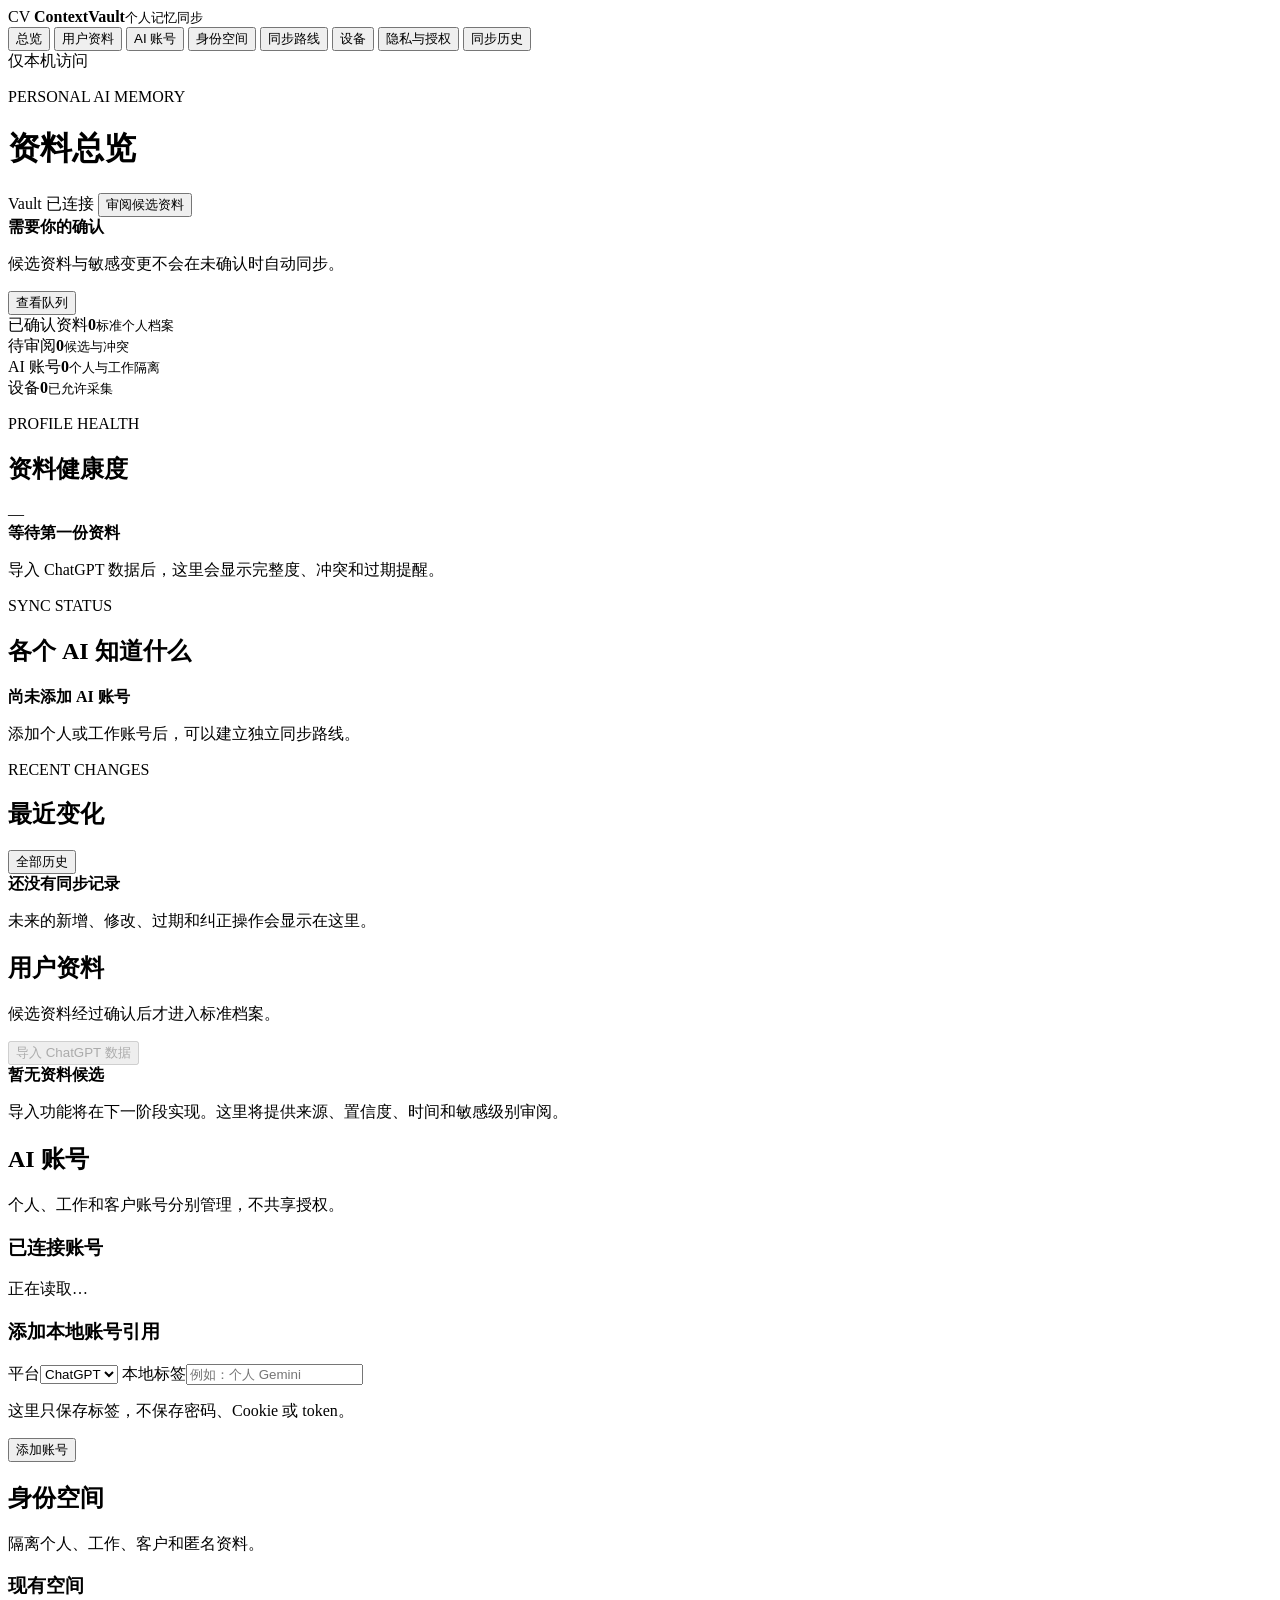
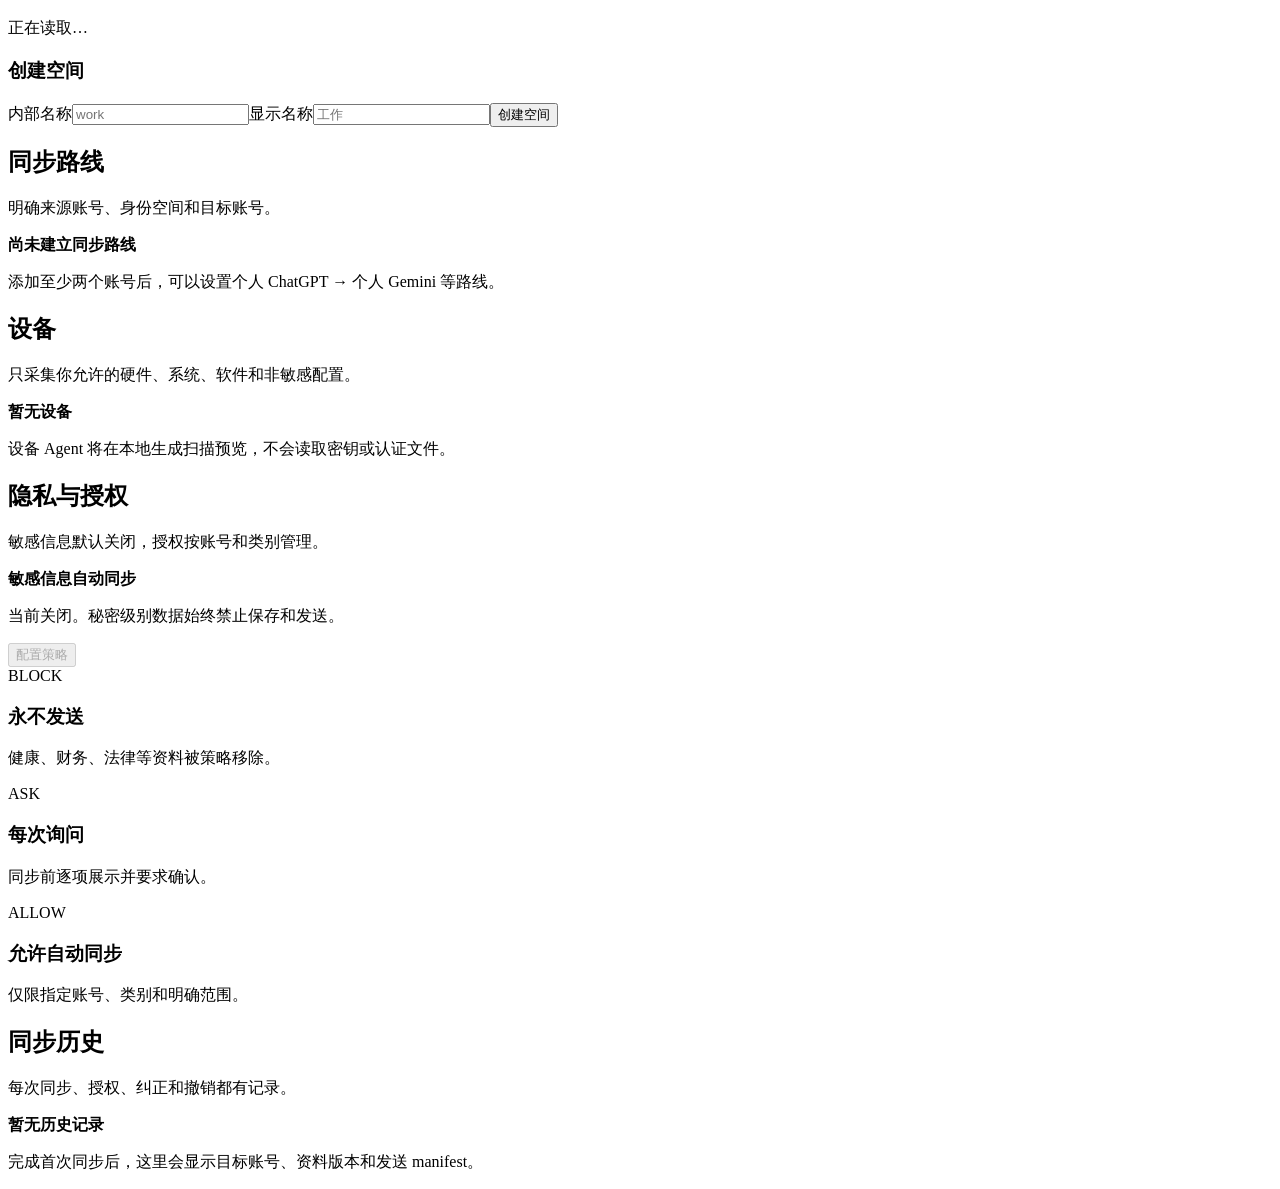
==== src/contextvault/web/index.html @ 3524611a "add local user management dashboard" ====
<!doctype html>
<html lang="zh-CN">
  <head>
    <meta charset="utf-8">
    <meta name="viewport" content="width=device-width, initial-scale=1">
    <meta name="color-scheme" content="light">
    <title>ContextVault 管理后台</title>
    <link rel="stylesheet" href="/styles.css">
  </head>
  <body>
    <div class="app-shell">
      <aside class="sidebar">
        <div class="brand">
          <span class="brand-mark">CV</span>
          <span><strong>ContextVault</strong><small>个人记忆同步</small></span>
        </div>
        <nav aria-label="主导航">
          <button class="nav-item active" data-view="overview">总览</button>
          <button class="nav-item" data-view="profile">用户资料</button>
          <button class="nav-item" data-view="accounts">AI 账号</button>
          <button class="nav-item" data-view="spaces">身份空间</button>
          <button class="nav-item" data-view="routes">同步路线</button>
          <button class="nav-item" data-view="devices">设备</button>
          <button class="nav-item" data-view="privacy">隐私与授权</button>
          <button class="nav-item" data-view="history">同步历史</button>
        </nav>
        <div class="local-badge"><span></span>仅本机访问</div>
      </aside>

      <main>
        <header class="topbar">
          <div>
            <p class="eyebrow">PERSONAL AI MEMORY</p>
            <h1 id="page-title">资料总览</h1>
          </div>
          <div class="top-actions">
            <span class="vault-state">Vault 已连接</span>
            <button class="primary" data-view-target="profile">审阅候选资料</button>
          </div>
        </header>

        <section class="view active" id="overview-view">
          <div class="notice warning" id="review-notice">
            <div><strong>需要你的确认</strong><p>候选资料与敏感变更不会在未确认时自动同步。</p></div>
            <button class="text-button" data-view-target="profile">查看队列</button>
          </div>
          <div class="metrics">
            <article><span>已确认资料</span><strong id="metric-claims">0</strong><small>标准个人档案</small></article>
            <article><span>待审阅</span><strong id="metric-candidates">0</strong><small>候选与冲突</small></article>
            <article><span>AI 账号</span><strong id="metric-accounts">0</strong><small>个人与工作隔离</small></article>
            <article><span>设备</span><strong id="metric-devices">0</strong><small>已允许采集</small></article>
          </div>
          <div class="grid two-columns">
            <article class="panel">
              <div class="panel-heading"><div><p class="eyebrow">PROFILE HEALTH</p><h2>资料健康度</h2></div><span class="score">—</span></div>
              <div class="empty-state"><strong>等待第一份资料</strong><p>导入 ChatGPT 数据后，这里会显示完整度、冲突和过期提醒。</p></div>
            </article>
            <article class="panel">
              <div class="panel-heading"><div><p class="eyebrow">SYNC STATUS</p><h2>各个 AI 知道什么</h2></div></div>
              <div id="account-summary" class="empty-state"><strong>尚未添加 AI 账号</strong><p>添加个人或工作账号后，可以建立独立同步路线。</p></div>
            </article>
          </div>
          <article class="panel timeline-panel">
            <div class="panel-heading"><div><p class="eyebrow">RECENT CHANGES</p><h2>最近变化</h2></div><button class="text-button" data-view-target="history">全部历史</button></div>
            <div class="empty-state compact"><strong>还没有同步记录</strong><p>未来的新增、修改、过期和纠正操作会显示在这里。</p></div>
          </article>
        </section>

        <section class="view" id="profile-view">
          <div class="section-intro"><div><h2>用户资料</h2><p>候选资料经过确认后才进入标准档案。</p></div><button class="primary" disabled>导入 ChatGPT 数据</button></div>
          <article class="panel"><div class="empty-state tall"><strong>暂无资料候选</strong><p>导入功能将在下一阶段实现。这里将提供来源、置信度、时间和敏感级别审阅。</p></div></article>
        </section>

        <section class="view" id="accounts-view">
          <div class="section-intro"><div><h2>AI 账号</h2><p>个人、工作和客户账号分别管理，不共享授权。</p></div></div>
          <div class="grid form-layout">
            <article class="panel">
              <h3>已连接账号</h3>
              <div id="accounts-list" class="list"><p class="muted">正在读取…</p></div>
            </article>
            <article class="panel">
              <h3>添加本地账号引用</h3>
              <form id="account-form">
                <label>平台<select name="platform"><option value="chatgpt">ChatGPT</option><option value="gemini">Gemini</option><option value="claude">Claude</option><option value="other">其他</option></select></label>
                <label>本地标签<input name="label" maxlength="80" placeholder="例如：个人 Gemini" required></label>
                <p class="form-hint">这里只保存标签，不保存密码、Cookie 或 token。</p>
                <button class="primary" type="submit">添加账号</button>
                <p class="form-message" id="account-message" role="status"></p>
              </form>
            </article>
          </div>
        </section>

        <section class="view" id="spaces-view">
          <div class="section-intro"><div><h2>身份空间</h2><p>隔离个人、工作、客户和匿名资料。</p></div></div>
          <div class="grid form-layout">
            <article class="panel"><h3>现有空间</h3><div id="spaces-list" class="list"><p class="muted">正在读取…</p></div></article>
            <article class="panel"><h3>创建空间</h3><form id="space-form"><label>内部名称<input name="name" placeholder="work" required></label><label>显示名称<input name="display_name" placeholder="工作" required></label><button class="primary" type="submit">创建空间</button><p class="form-message" id="space-message" role="status"></p></form></article>
          </div>
        </section>

        <section class="view" id="routes-view"><div class="section-intro"><div><h2>同步路线</h2><p>明确来源账号、身份空间和目标账号。</p></div></div><article class="panel"><div class="empty-state tall"><strong>尚未建立同步路线</strong><p>添加至少两个账号后，可以设置个人 ChatGPT → 个人 Gemini 等路线。</p></div></article></section>
        <section class="view" id="devices-view"><div class="section-intro"><div><h2>设备</h2><p>只采集你允许的硬件、系统、软件和非敏感配置。</p></div></div><article class="panel"><div class="empty-state tall"><strong>暂无设备</strong><p>设备 Agent 将在本地生成扫描预览，不会读取密钥或认证文件。</p></div></article></section>

        <section class="view" id="privacy-view">
          <div class="section-intro"><div><h2>隐私与授权</h2><p>敏感信息默认关闭，授权按账号和类别管理。</p></div></div>
          <article class="panel privacy-card"><div><span class="status-dot safe"></span><strong>敏感信息自动同步</strong><p>当前关闭。秘密级别数据始终禁止保存和发送。</p></div><button class="secondary" disabled>配置策略</button></article>
          <div class="grid three-columns">
            <article class="policy block"><span>BLOCK</span><h3>永不发送</h3><p>健康、财务、法律等资料被策略移除。</p></article>
            <article class="policy ask"><span>ASK</span><h3>每次询问</h3><p>同步前逐项展示并要求确认。</p></article>
            <article class="policy allow"><span>ALLOW</span><h3>允许自动同步</h3><p>仅限指定账号、类别和明确范围。</p></article>
          </div>
        </section>

        <section class="view" id="history-view"><div class="section-intro"><div><h2>同步历史</h2><p>每次同步、授权、纠正和撤销都有记录。</p></div></div><article class="panel"><div class="empty-state tall"><strong>暂无历史记录</strong><p>完成首次同步后，这里会显示目标账号、资料版本和发送 manifest。</p></div></article></section>
      </main>
    </div>
    <script src="/app.js"></script>
  </body>
</html>
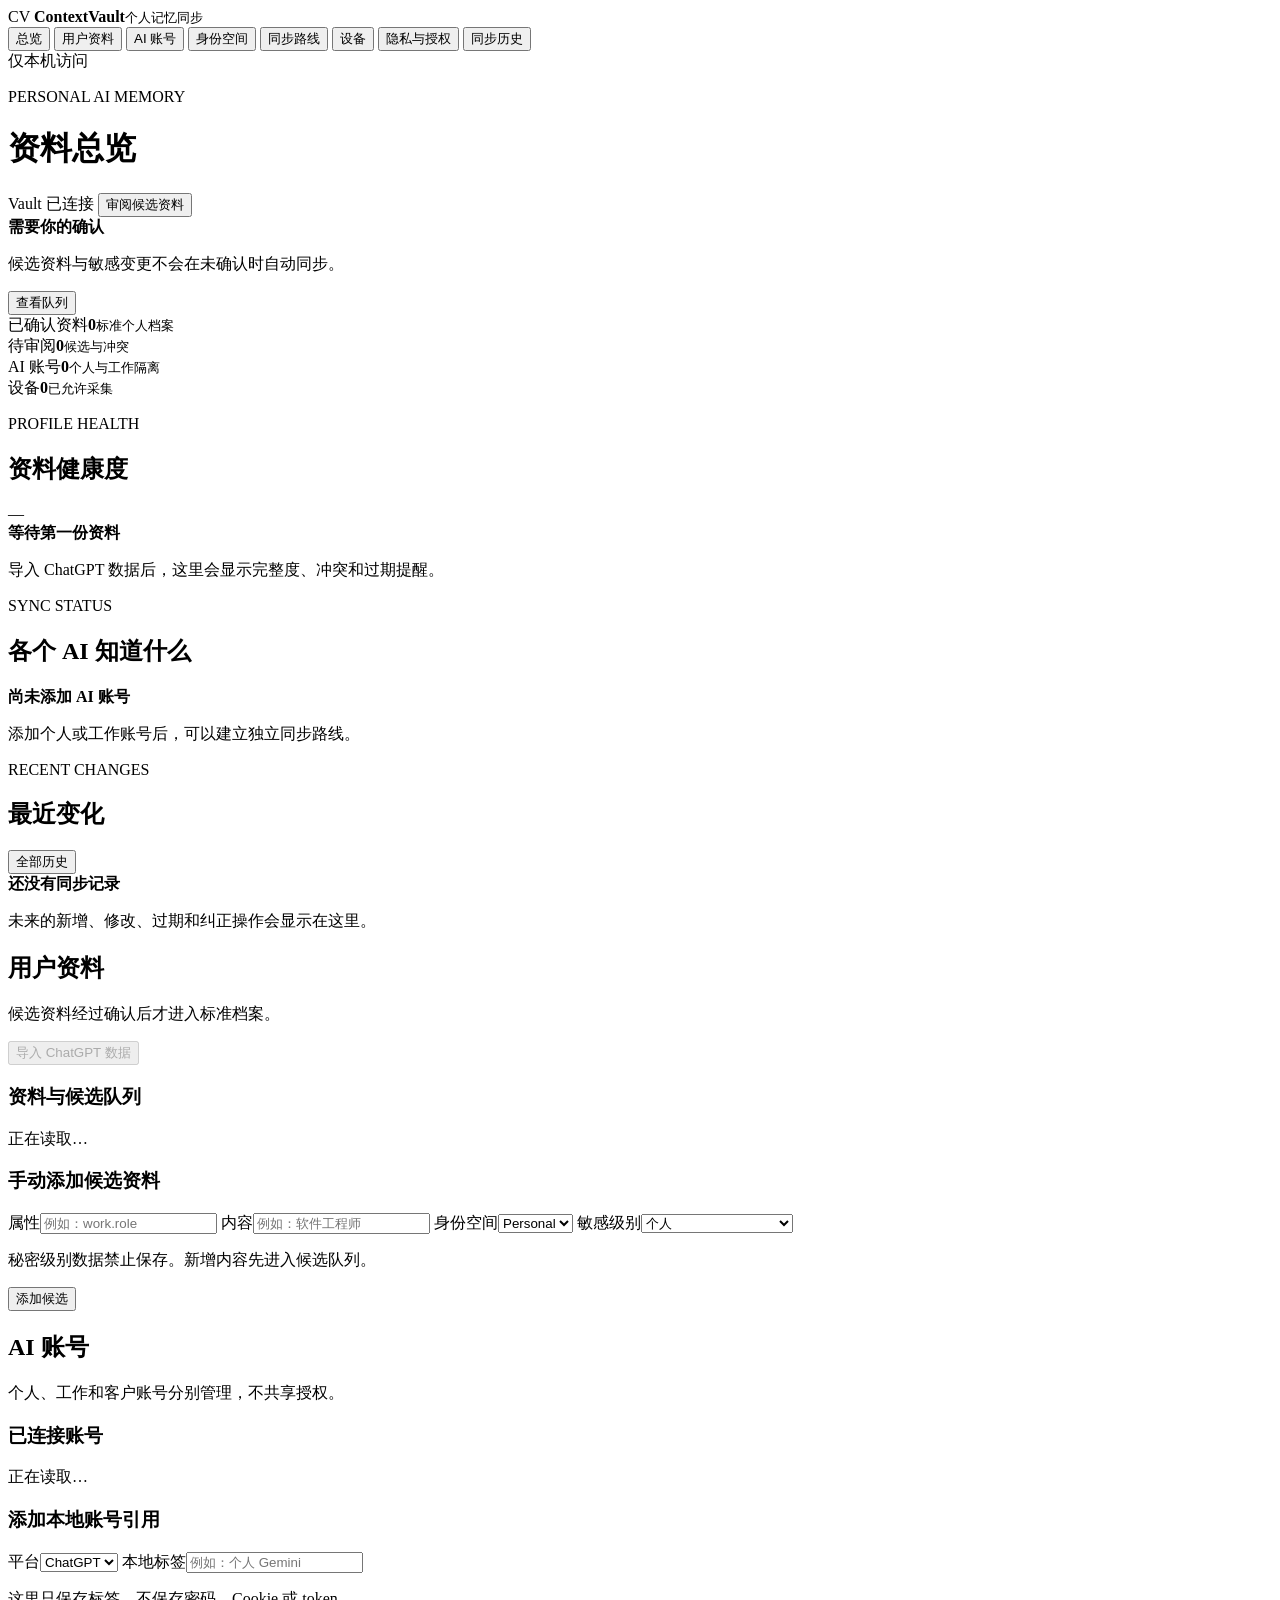
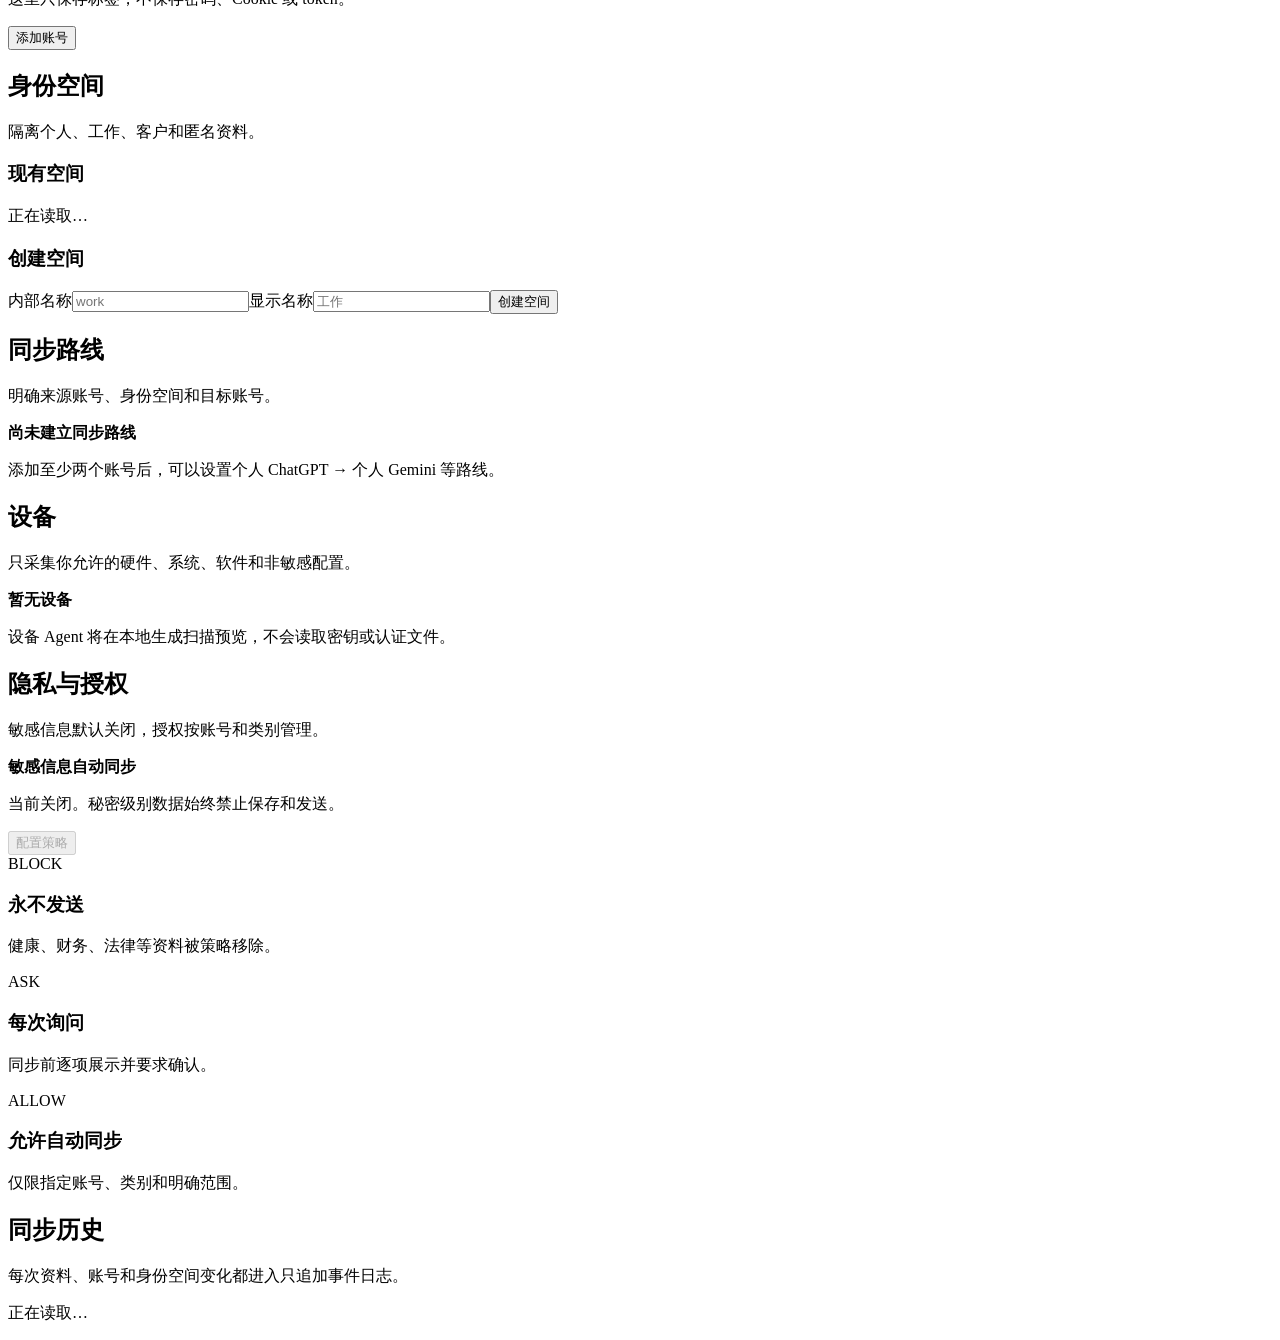
==== commit 9ae0b6a5: "build personal memory sync backbone" ====
--- a/src/contextvault/web/index.html
+++ b/src/contextvault/web/index.html
@@ -68,7 +68,21 @@
 
         <section class="view" id="profile-view">
           <div class="section-intro"><div><h2>用户资料</h2><p>候选资料经过确认后才进入标准档案。</p></div><button class="primary" disabled>导入 ChatGPT 数据</button></div>
-          <article class="panel"><div class="empty-state tall"><strong>暂无资料候选</strong><p>导入功能将在下一阶段实现。这里将提供来源、置信度、时间和敏感级别审阅。</p></div></article>
+          <div class="grid form-layout">
+            <article class="panel"><h3>资料与候选队列</h3><div id="claims-list" class="list"><p class="muted">正在读取…</p></div></article>
+            <article class="panel">
+              <h3>手动添加候选资料</h3>
+              <form id="claim-form">
+                <label>属性<input name="attribute" maxlength="160" placeholder="例如：work.role" required></label>
+                <label>内容<input name="value" placeholder="例如：软件工程师" required></label>
+                <label>身份空间<select name="space" id="claim-space"><option value="personal">Personal</option></select></label>
+                <label>敏感级别<select name="sensitivity"><option value="personal">个人</option><option value="private">私密</option><option value="sensitive">敏感（同步时需授权）</option><option value="public">公开</option></select></label>
+                <p class="form-hint">秘密级别数据禁止保存。新增内容先进入候选队列。</p>
+                <button class="primary" type="submit">添加候选</button>
+                <p class="form-message" id="claim-message" role="status"></p>
+              </form>
+            </article>
+          </div>
         </section>
 
         <section class="view" id="accounts-view">
@@ -112,10 +126,9 @@
           </div>
         </section>
 
-        <section class="view" id="history-view"><div class="section-intro"><div><h2>同步历史</h2><p>每次同步、授权、纠正和撤销都有记录。</p></div></div><article class="panel"><div class="empty-state tall"><strong>暂无历史记录</strong><p>完成首次同步后，这里会显示目标账号、资料版本和发送 manifest。</p></div></article></section>
+        <section class="view" id="history-view"><div class="section-intro"><div><h2>同步历史</h2><p>每次资料、账号和身份空间变化都进入只追加事件日志。</p></div></div><article class="panel"><div id="events-list" class="list"><p class="muted">正在读取…</p></div></article></section>
       </main>
     </div>
     <script src="/app.js"></script>
   </body>
 </html>
-
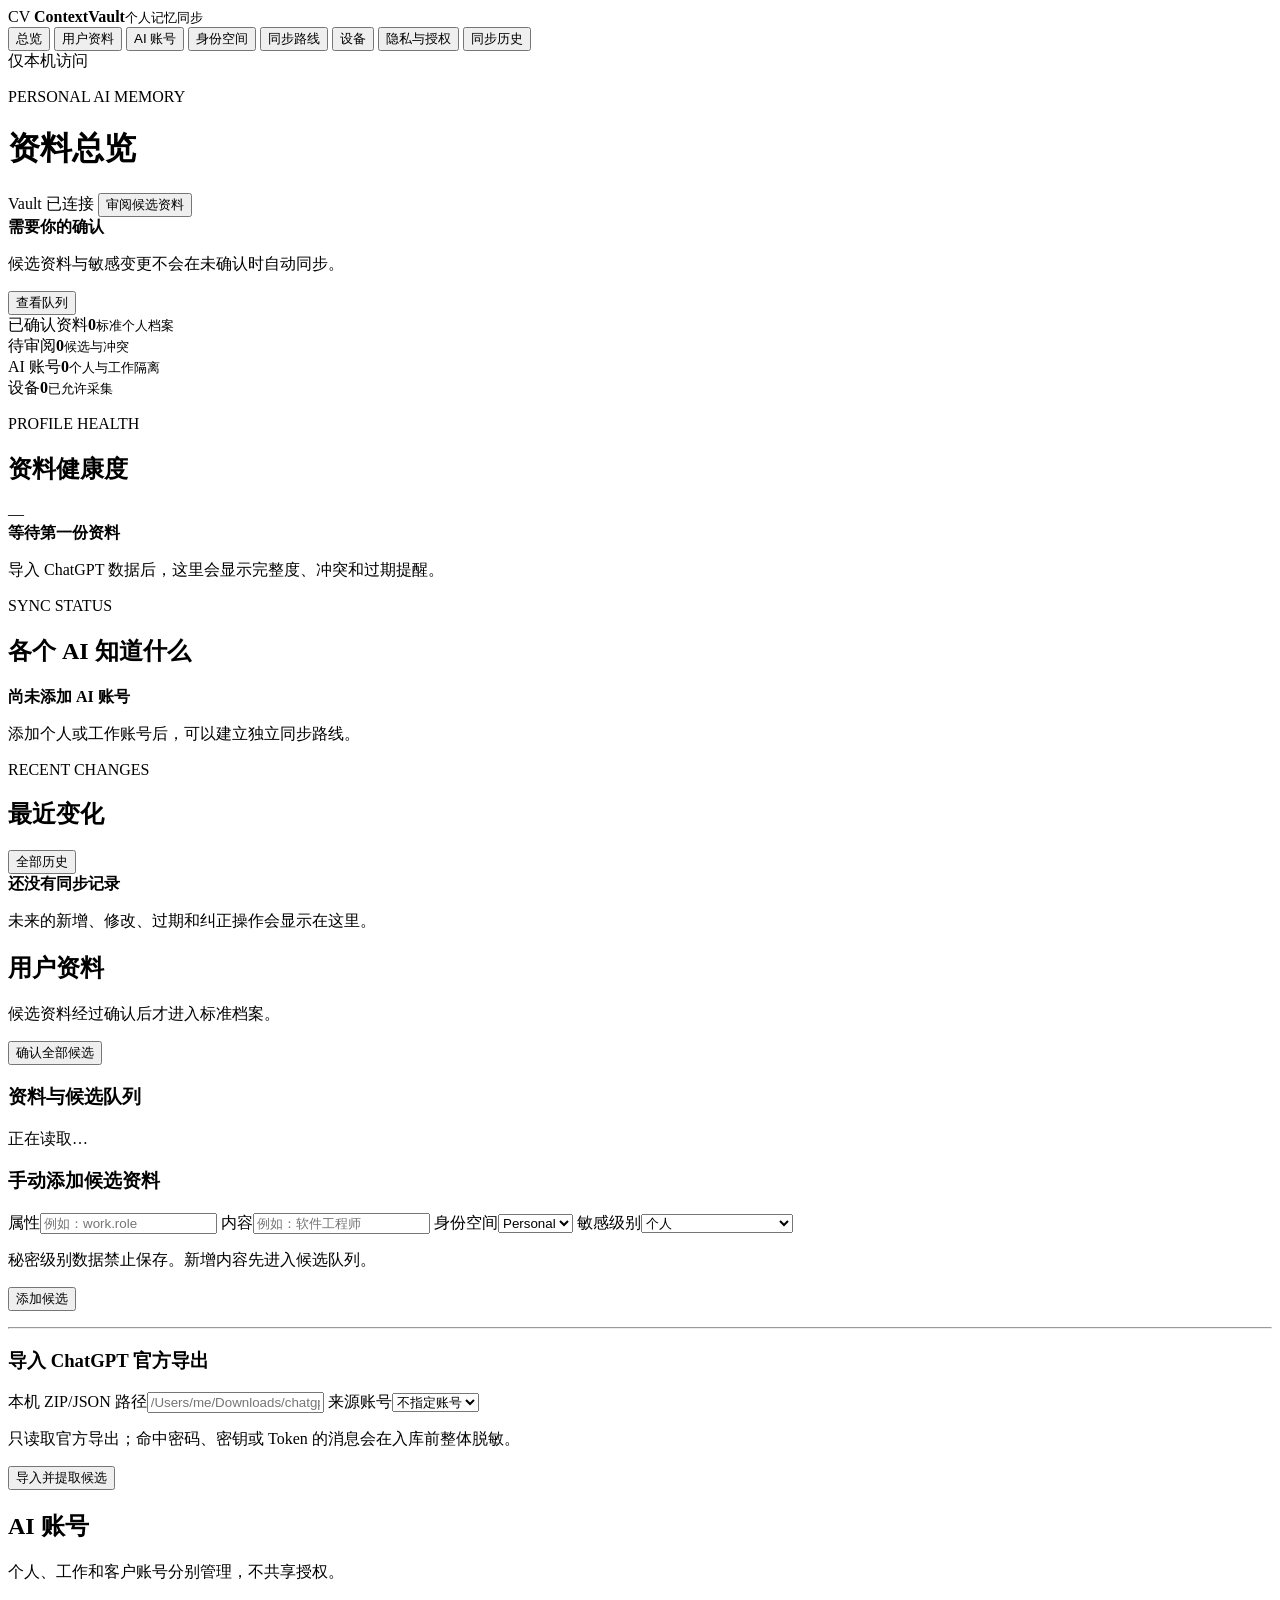
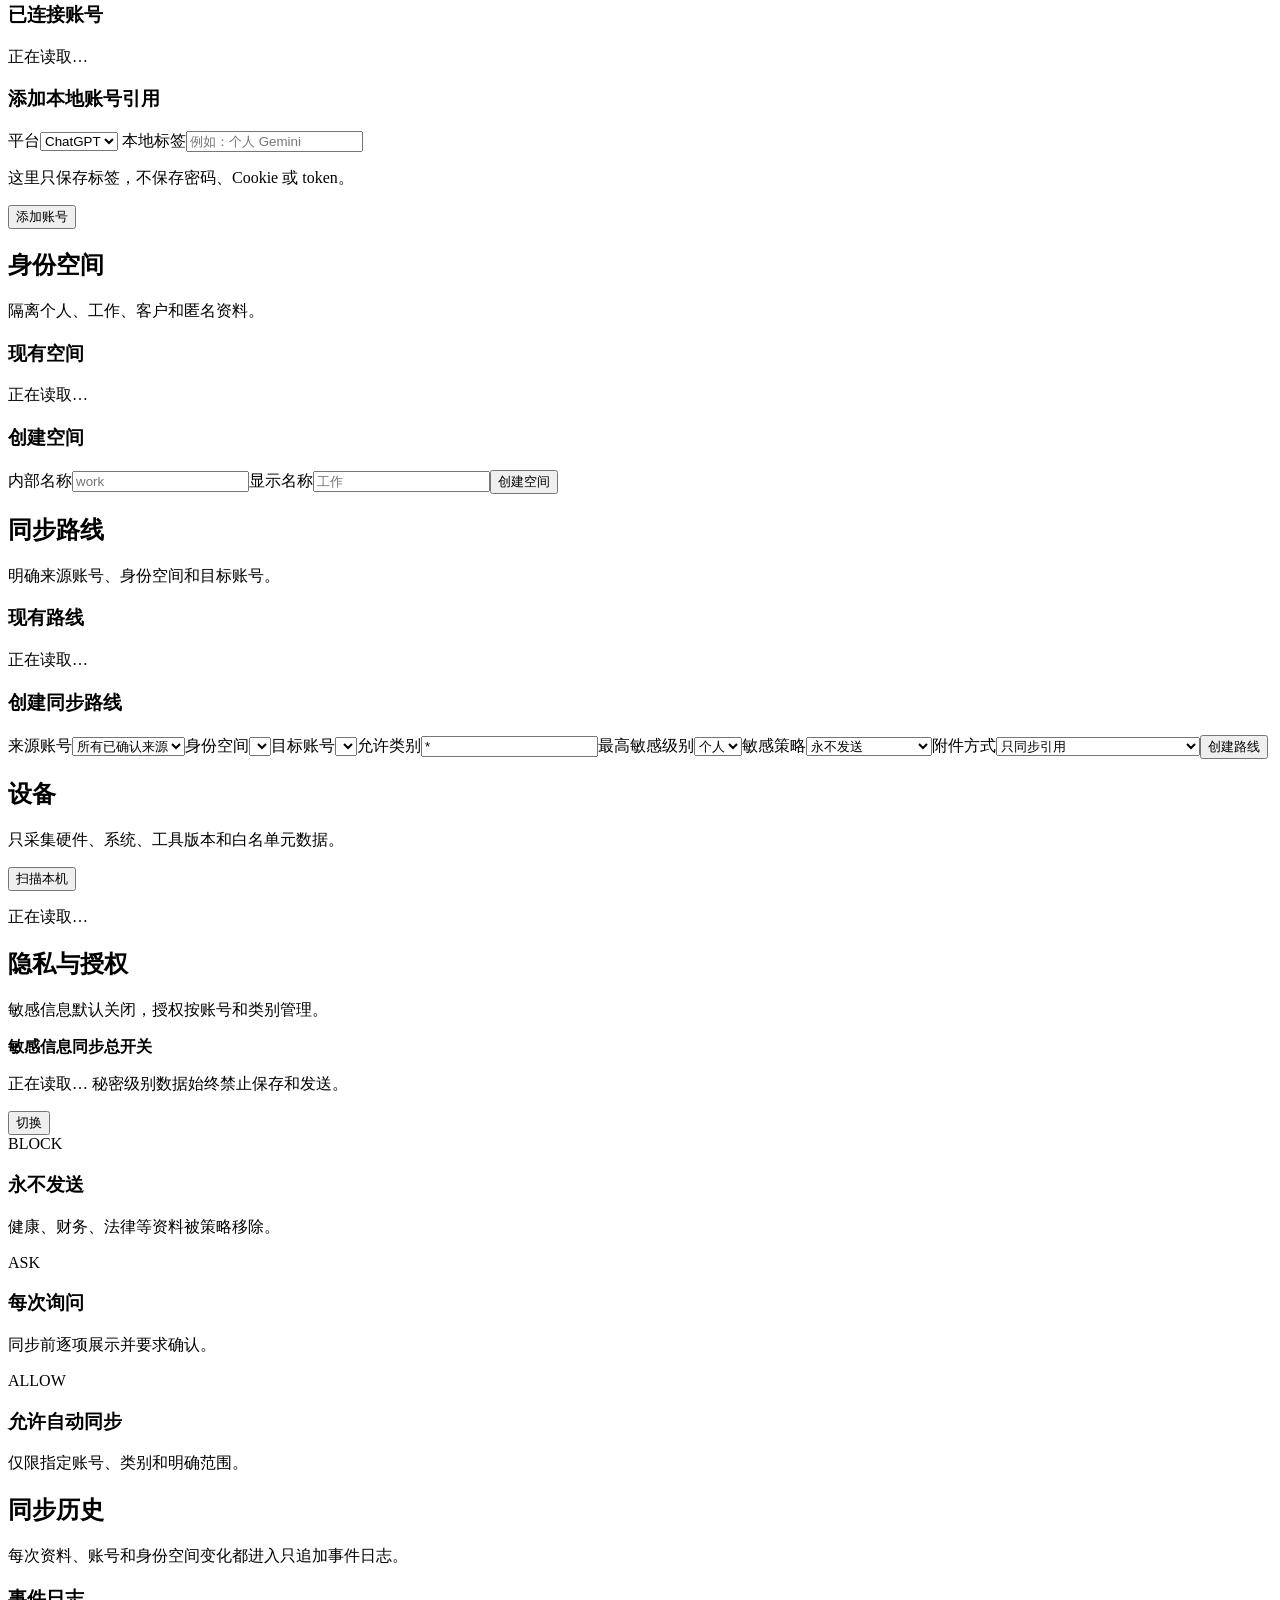
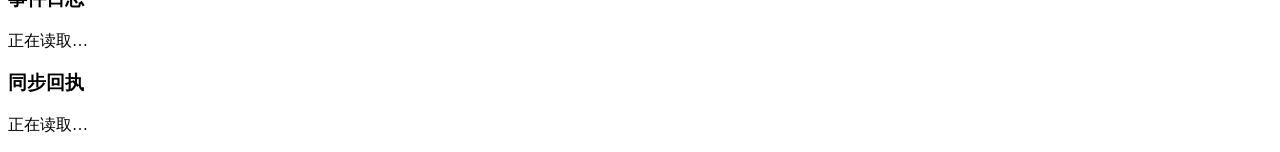
==== commit 9daff4c3: "complete local profile sync workflow" ====
--- a/src/contextvault/web/index.html
+++ b/src/contextvault/web/index.html
@@ -67,7 +67,7 @@
         </section>
 
         <section class="view" id="profile-view">
-          <div class="section-intro"><div><h2>用户资料</h2><p>候选资料经过确认后才进入标准档案。</p></div><button class="primary" disabled>导入 ChatGPT 数据</button></div>
+          <div class="section-intro"><div><h2>用户资料</h2><p>候选资料经过确认后才进入标准档案。</p></div><button class="secondary" id="confirm-all">确认全部候选</button></div>
           <div class="grid form-layout">
             <article class="panel"><h3>资料与候选队列</h3><div id="claims-list" class="list"><p class="muted">正在读取…</p></div></article>
             <article class="panel">
@@ -80,6 +80,15 @@
                 <p class="form-hint">秘密级别数据禁止保存。新增内容先进入候选队列。</p>
                 <button class="primary" type="submit">添加候选</button>
                 <p class="form-message" id="claim-message" role="status"></p>
+              </form>
+              <hr>
+              <h3>导入 ChatGPT 官方导出</h3>
+              <form id="import-form">
+                <label>本机 ZIP/JSON 路径<input name="path" placeholder="/Users/me/Downloads/chatgpt-export.zip" required></label>
+                <label>来源账号<select name="account_id" id="import-account"><option value="">不指定账号</option></select></label>
+                <p class="form-hint">只读取官方导出；命中密码、密钥或 Token 的消息会在入库前整体脱敏。</p>
+                <button class="secondary" type="submit">导入并提取候选</button>
+                <p class="form-message" id="import-message" role="status"></p>
               </form>
             </article>
           </div>
@@ -113,12 +122,15 @@
           </div>
         </section>
 
-        <section class="view" id="routes-view"><div class="section-intro"><div><h2>同步路线</h2><p>明确来源账号、身份空间和目标账号。</p></div></div><article class="panel"><div class="empty-state tall"><strong>尚未建立同步路线</strong><p>添加至少两个账号后，可以设置个人 ChatGPT → 个人 Gemini 等路线。</p></div></article></section>
-        <section class="view" id="devices-view"><div class="section-intro"><div><h2>设备</h2><p>只采集你允许的硬件、系统、软件和非敏感配置。</p></div></div><article class="panel"><div class="empty-state tall"><strong>暂无设备</strong><p>设备 Agent 将在本地生成扫描预览，不会读取密钥或认证文件。</p></div></article></section>
+        <section class="view" id="routes-view">
+          <div class="section-intro"><div><h2>同步路线</h2><p>明确来源账号、身份空间和目标账号。</p></div></div>
+          <div class="grid form-layout"><article class="panel"><h3>现有路线</h3><div id="routes-list" class="list"><p class="muted">正在读取…</p></div></article><article class="panel"><h3>创建同步路线</h3><form id="route-form"><label>来源账号<select name="source_account_id" id="route-source"><option value="">所有已确认来源</option></select></label><label>身份空间<select name="space" id="route-space"></select></label><label>目标账号<select name="target_account_id" id="route-target" required></select></label><label>允许类别<input name="categories" value="*" placeholder="identity,preference"></label><label>最高敏感级别<select name="max_sensitivity"><option value="personal">个人</option><option value="private">私密</option><option value="sensitive">敏感</option></select></label><label>敏感策略<select name="sensitive_mode"><option value="block">永不发送</option><option value="ask">每次询问</option><option value="allow">已授权时自动允许</option></select></label><label>附件方式<select name="attachment_mode"><option value="reference">只同步引用</option><option value="extracted_text">同步已批准提取文本</option><option value="exclude">不包含附件</option><option value="transfer">即时转传（需要提供商适配器）</option></select></label><button class="primary" type="submit">创建路线</button><p class="form-message" id="route-message" role="status"></p></form></article></div>
+        </section>
+        <section class="view" id="devices-view"><div class="section-intro"><div><h2>设备</h2><p>只采集硬件、系统、工具版本和白名单元数据。</p></div><button class="primary" id="scan-device">扫描本机</button></div><article class="panel"><div id="devices-list" class="list"><p class="muted">正在读取…</p></div></article></section>
 
         <section class="view" id="privacy-view">
           <div class="section-intro"><div><h2>隐私与授权</h2><p>敏感信息默认关闭，授权按账号和类别管理。</p></div></div>
-          <article class="panel privacy-card"><div><span class="status-dot safe"></span><strong>敏感信息自动同步</strong><p>当前关闭。秘密级别数据始终禁止保存和发送。</p></div><button class="secondary" disabled>配置策略</button></article>
+          <article class="panel privacy-card"><div><span class="status-dot safe"></span><strong>敏感信息同步总开关</strong><p id="privacy-status">正在读取… 秘密级别数据始终禁止保存和发送。</p></div><button class="secondary" id="privacy-toggle">切换</button></article>
           <div class="grid three-columns">
             <article class="policy block"><span>BLOCK</span><h3>永不发送</h3><p>健康、财务、法律等资料被策略移除。</p></article>
             <article class="policy ask"><span>ASK</span><h3>每次询问</h3><p>同步前逐项展示并要求确认。</p></article>
@@ -126,7 +138,7 @@
           </div>
         </section>
 
-        <section class="view" id="history-view"><div class="section-intro"><div><h2>同步历史</h2><p>每次资料、账号和身份空间变化都进入只追加事件日志。</p></div></div><article class="panel"><div id="events-list" class="list"><p class="muted">正在读取…</p></div></article></section>
+        <section class="view" id="history-view"><div class="section-intro"><div><h2>同步历史</h2><p>每次资料、账号和身份空间变化都进入只追加事件日志。</p></div></div><div class="grid two-columns"><article class="panel"><h3>事件日志</h3><div id="events-list" class="list"><p class="muted">正在读取…</p></div></article><article class="panel"><h3>同步回执</h3><div id="receipts-list" class="list"><p class="muted">正在读取…</p></div></article></div></section>
       </main>
     </div>
     <script src="/app.js"></script>
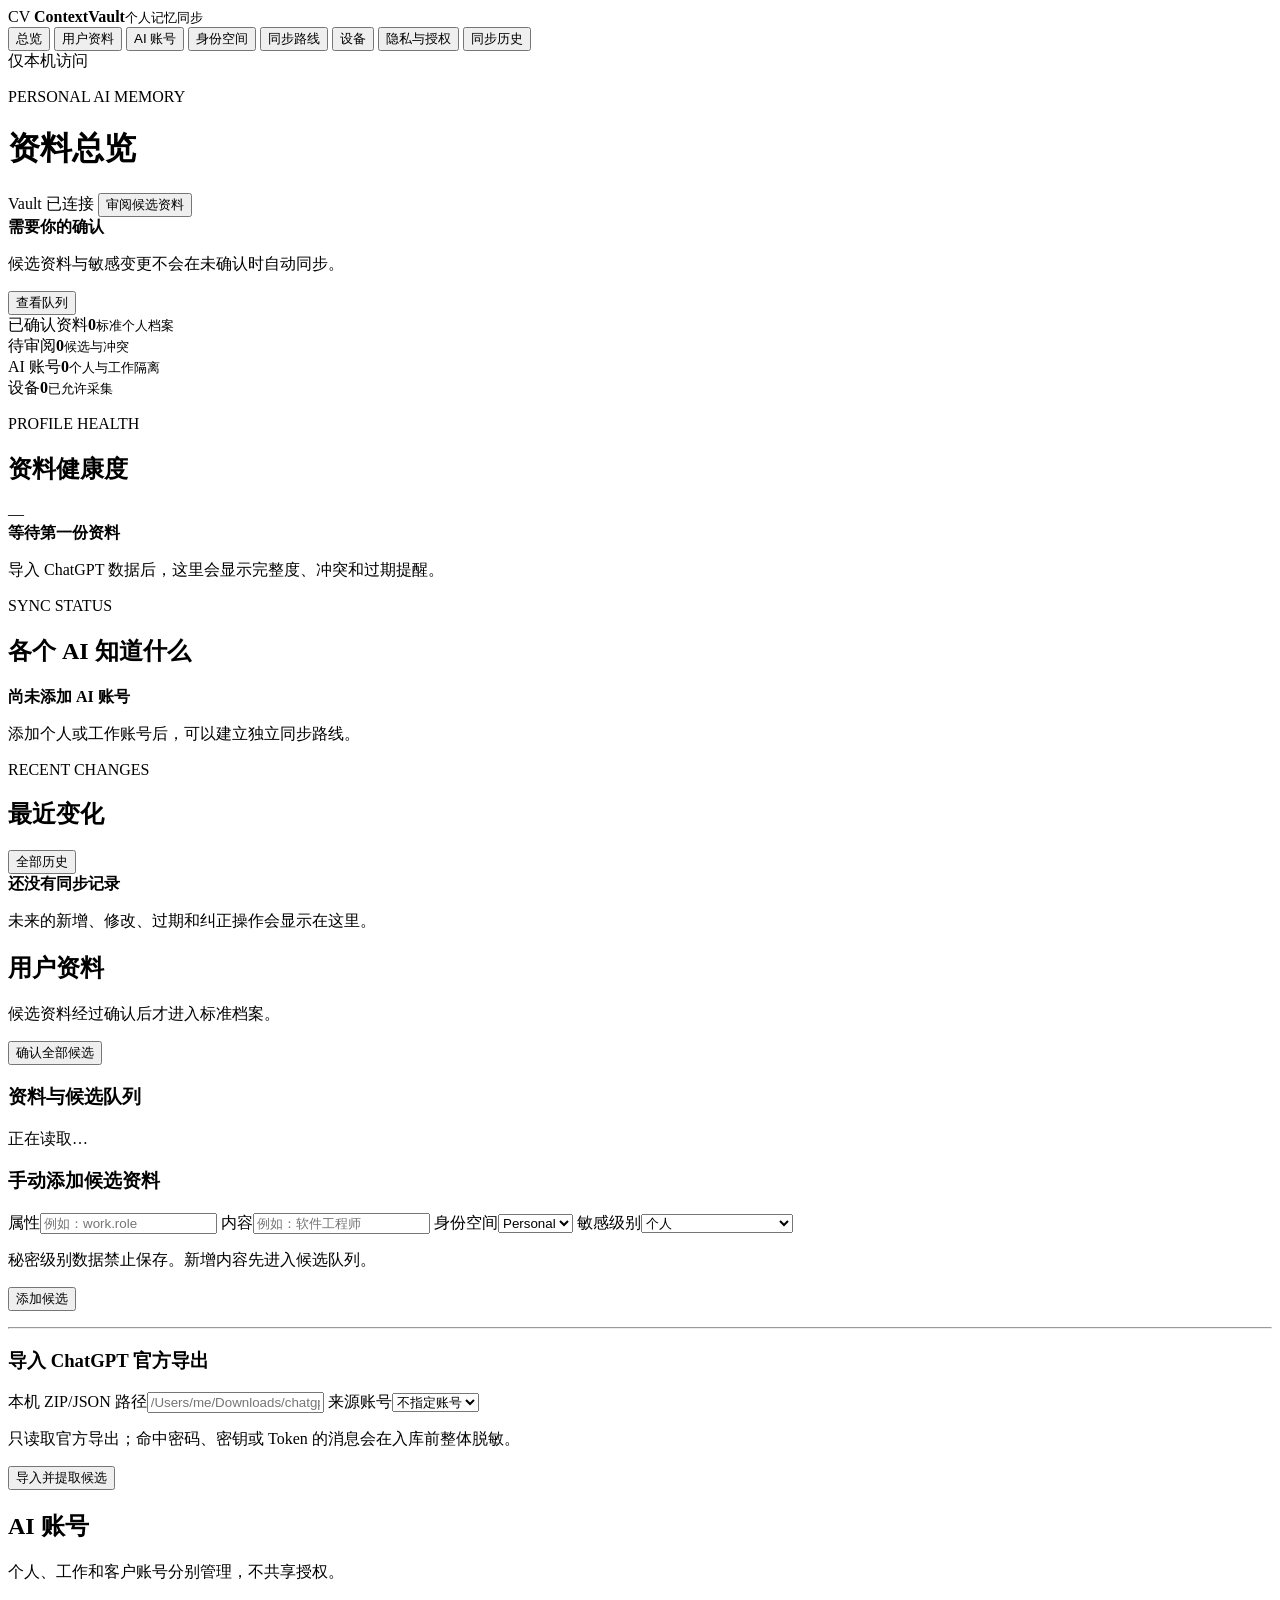
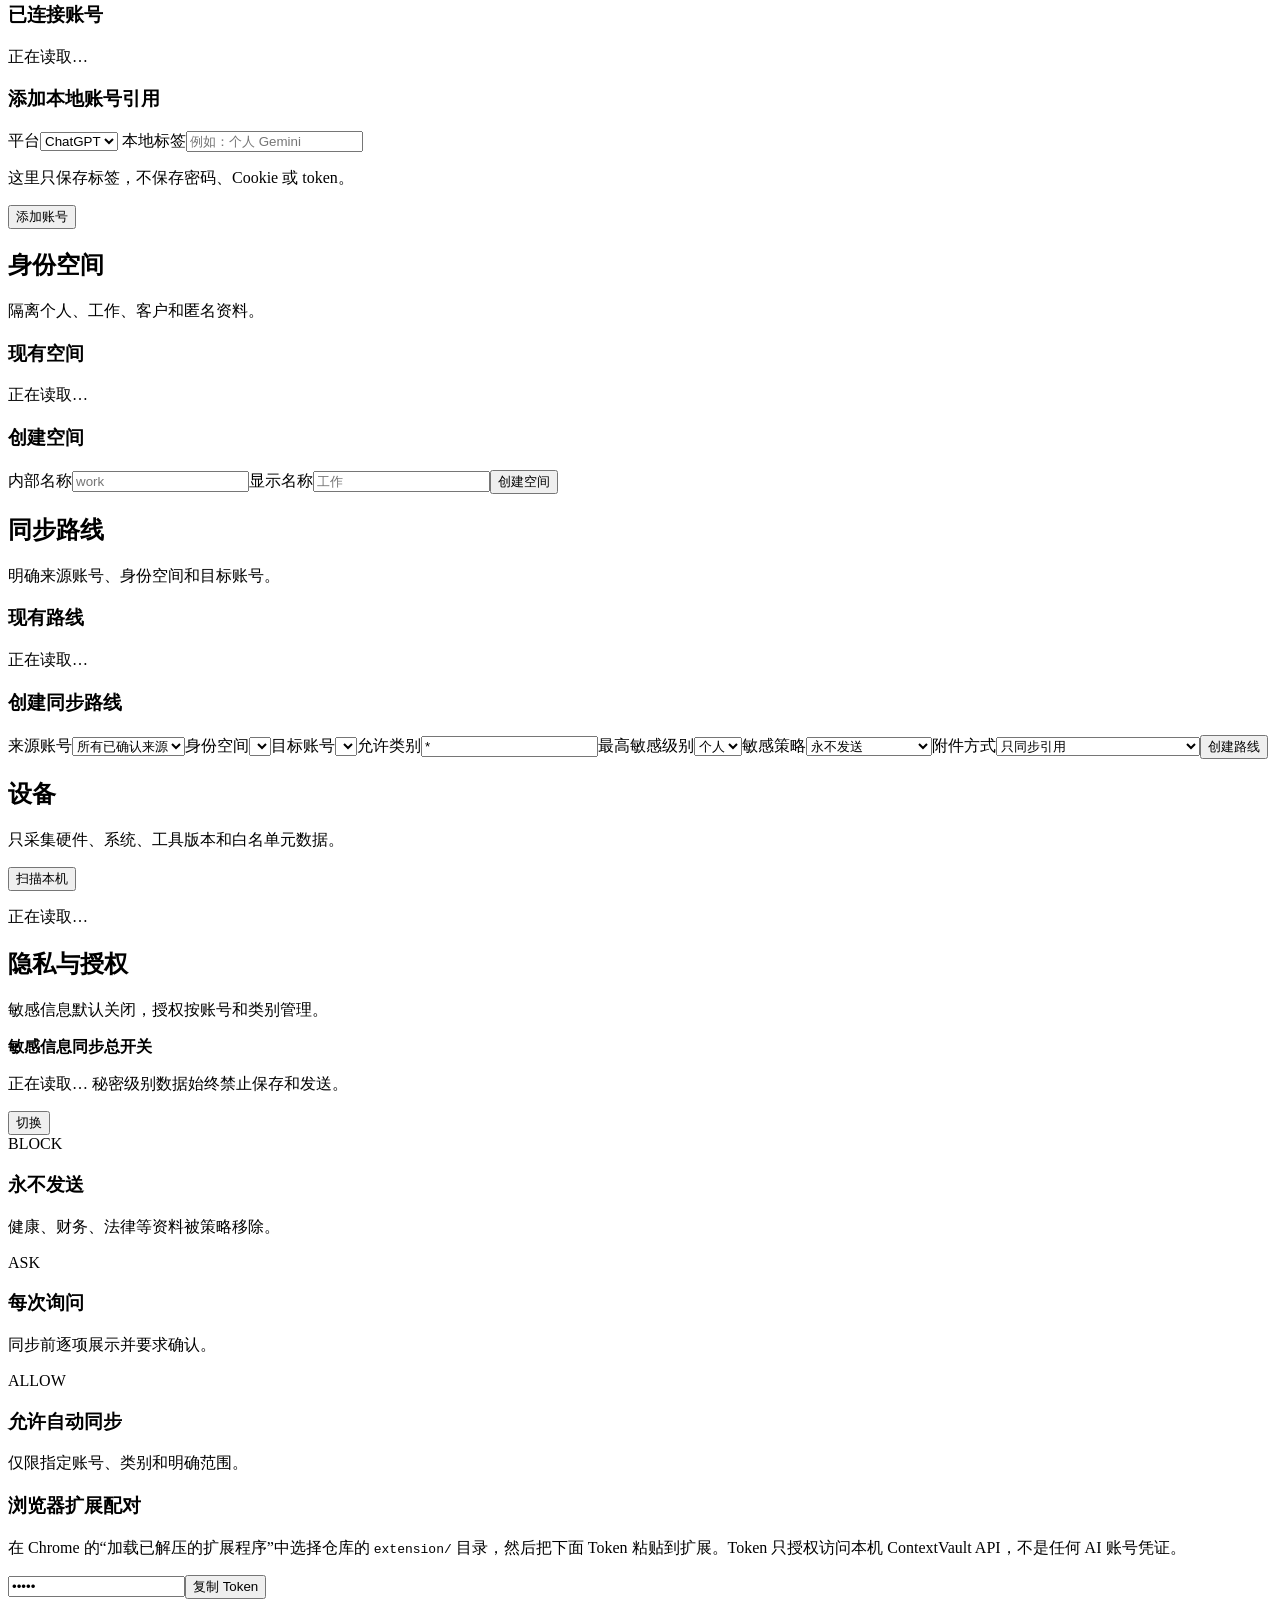
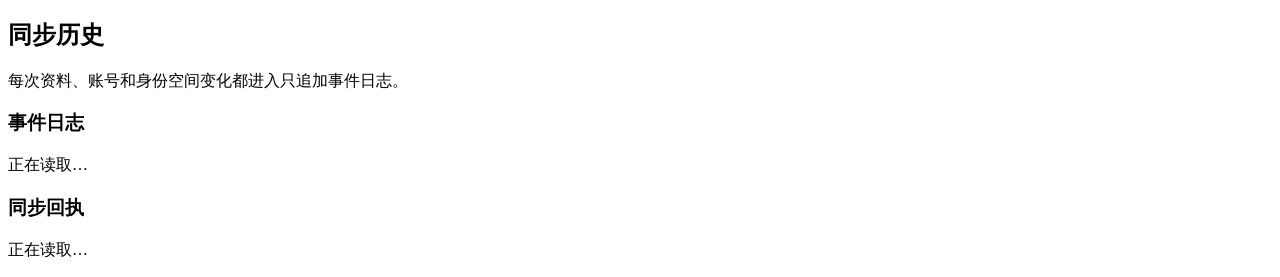
==== commit 22b66634: "add user-session provider adapters" ====
--- a/src/contextvault/web/index.html
+++ b/src/contextvault/web/index.html
@@ -136,6 +136,7 @@
             <article class="policy ask"><span>ASK</span><h3>每次询问</h3><p>同步前逐项展示并要求确认。</p></article>
             <article class="policy allow"><span>ALLOW</span><h3>允许自动同步</h3><p>仅限指定账号、类别和明确范围。</p></article>
           </div>
+          <article class="panel timeline-panel"><h3>浏览器扩展配对</h3><p class="form-hint">在 Chrome 的“加载已解压的扩展程序”中选择仓库的 <code>extension/</code> 目录，然后把下面 Token 粘贴到扩展。Token 只授权访问本机 ContextVault API，不是任何 AI 账号凭证。</p><div class="token-row"><input id="extension-token" type="password" readonly value="正在读取…"><button class="secondary" id="copy-extension-token">复制 Token</button></div></article>
         </section>
 
         <section class="view" id="history-view"><div class="section-intro"><div><h2>同步历史</h2><p>每次资料、账号和身份空间变化都进入只追加事件日志。</p></div></div><div class="grid two-columns"><article class="panel"><h3>事件日志</h3><div id="events-list" class="list"><p class="muted">正在读取…</p></div></article><article class="panel"><h3>同步回执</h3><div id="receipts-list" class="list"><p class="muted">正在读取…</p></div></article></div></section>
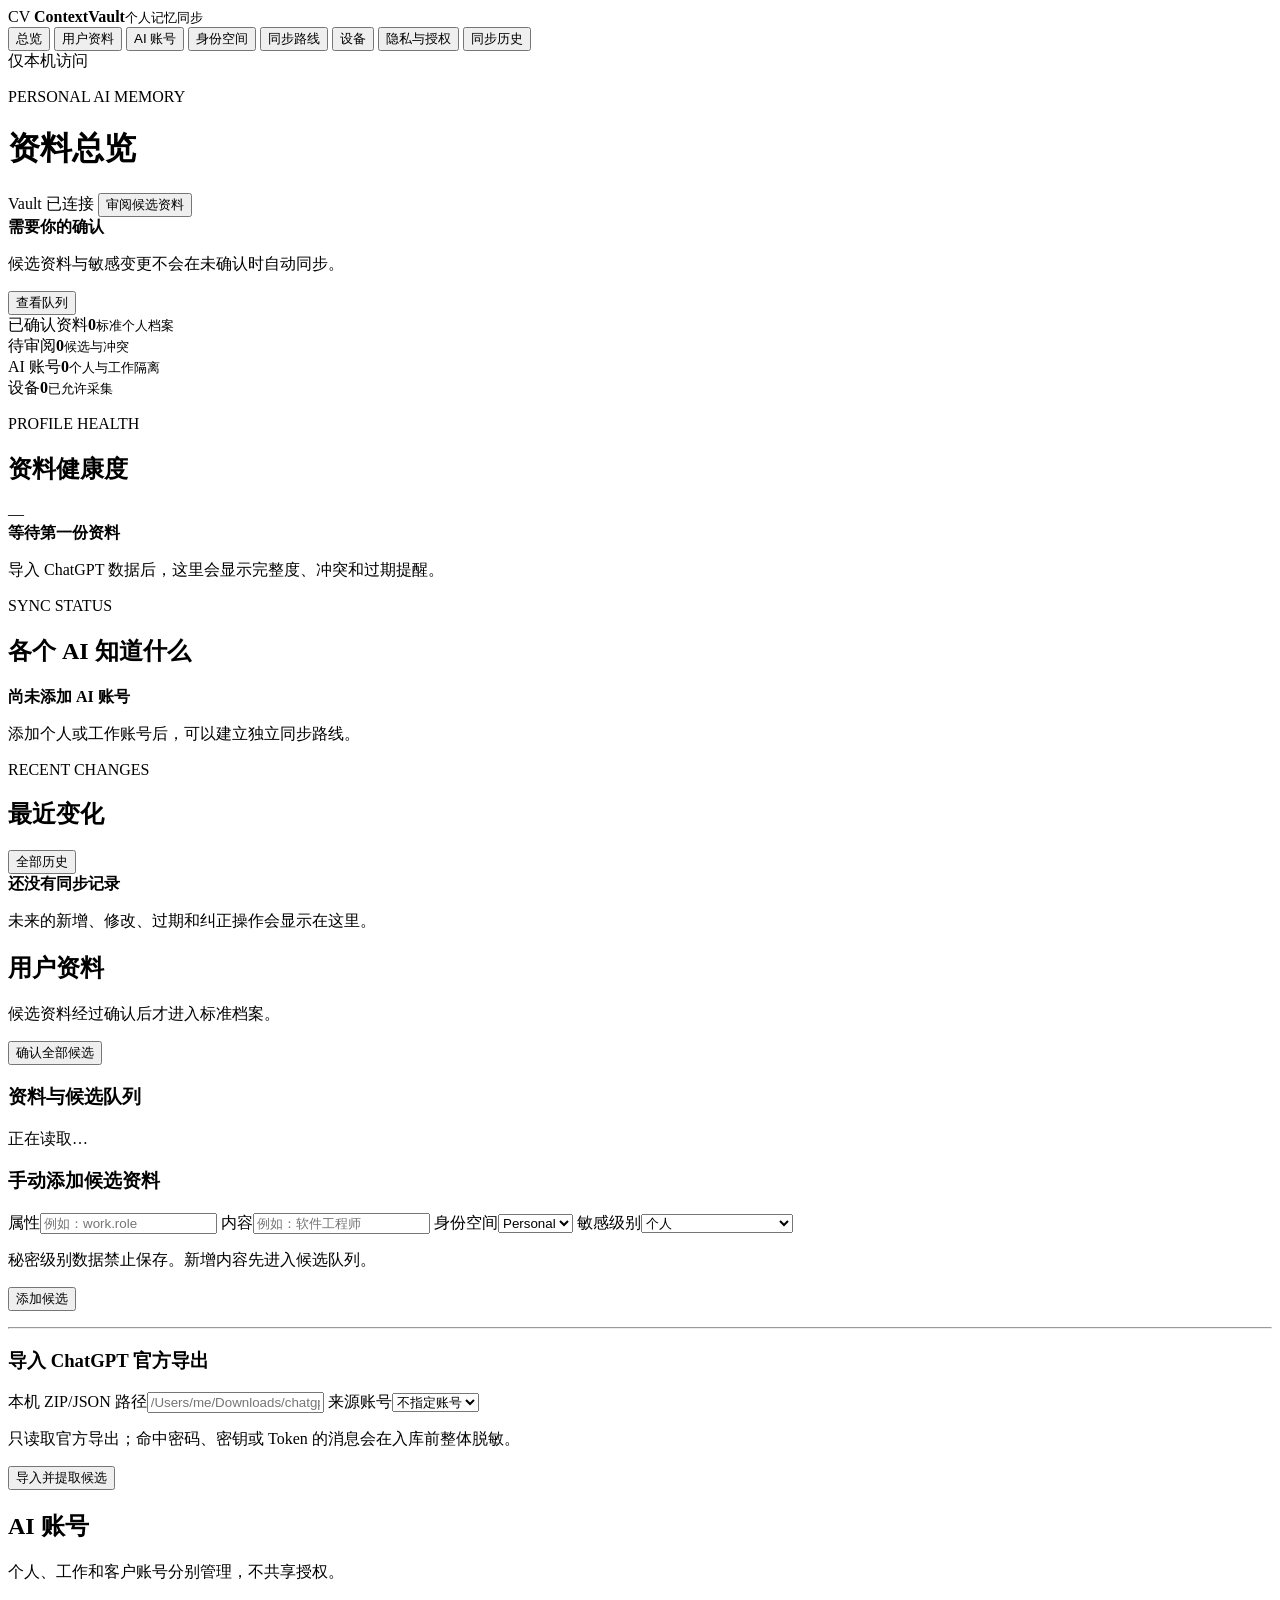
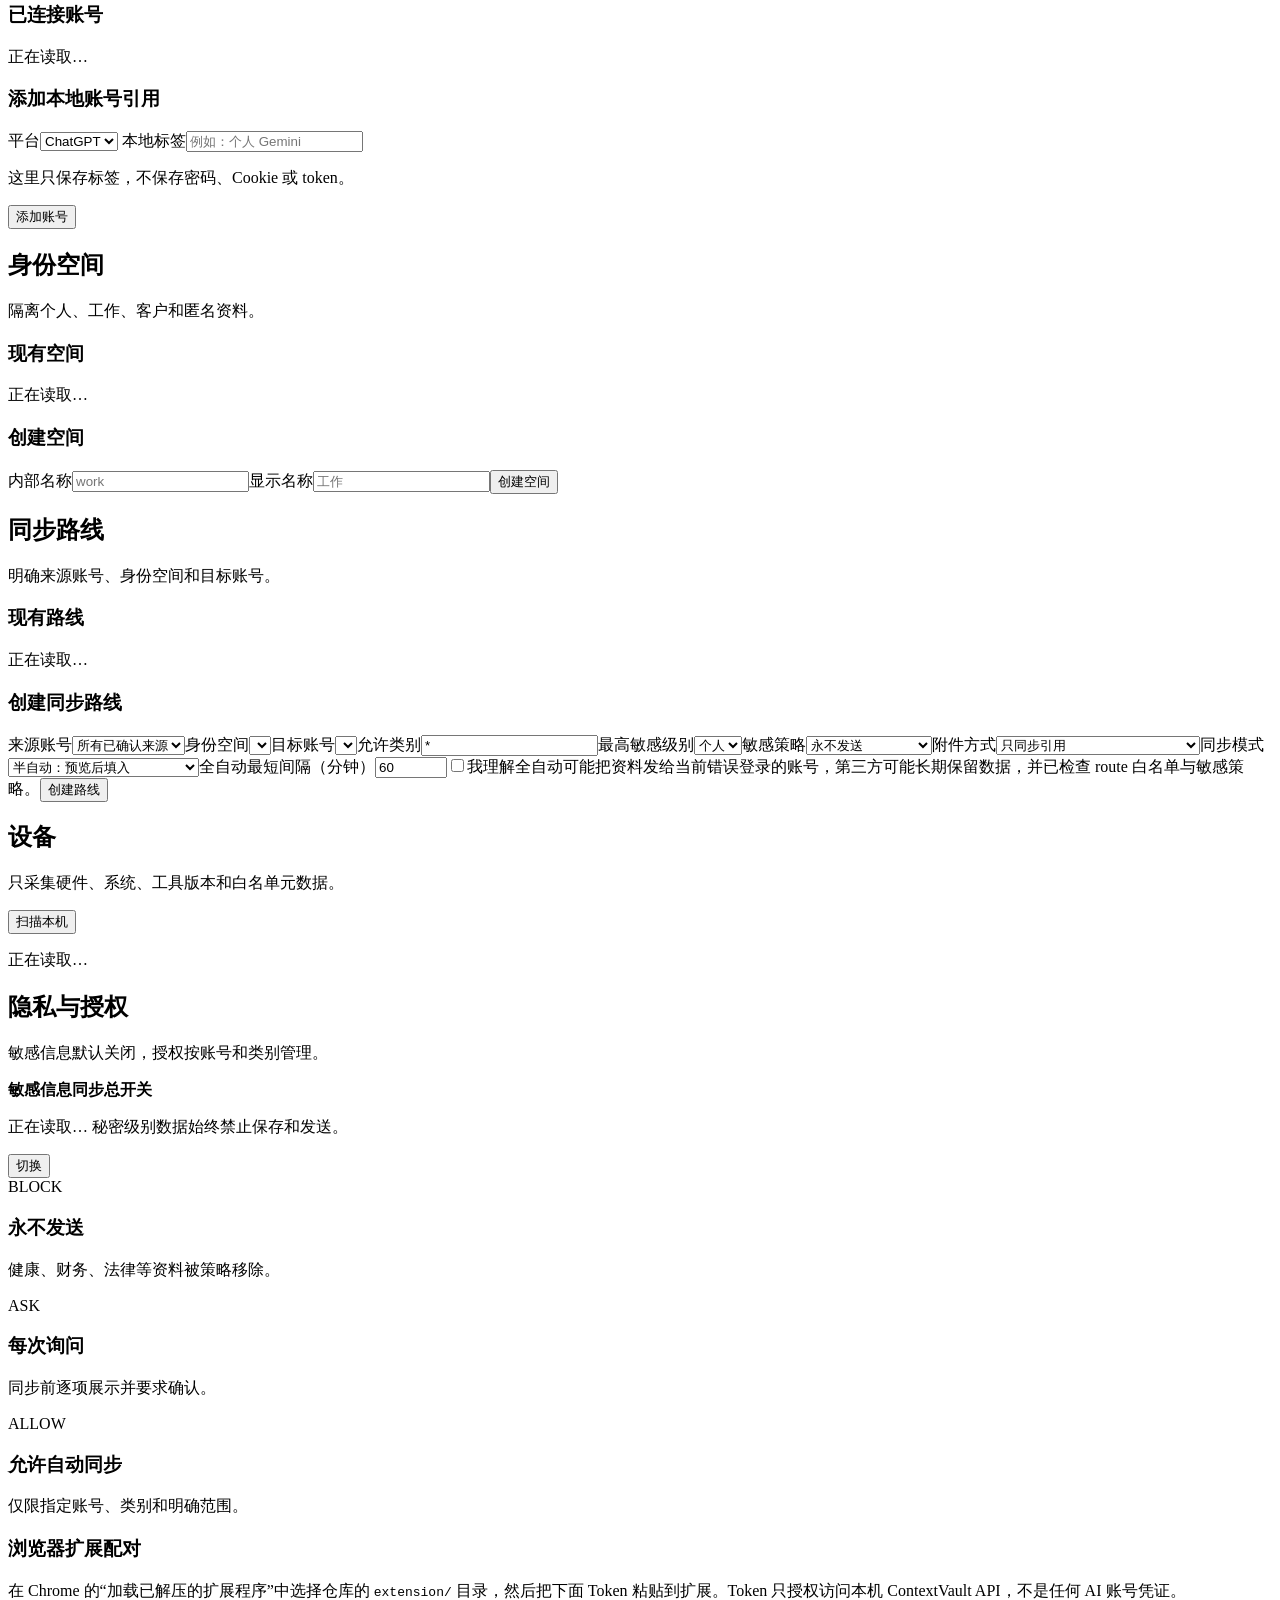
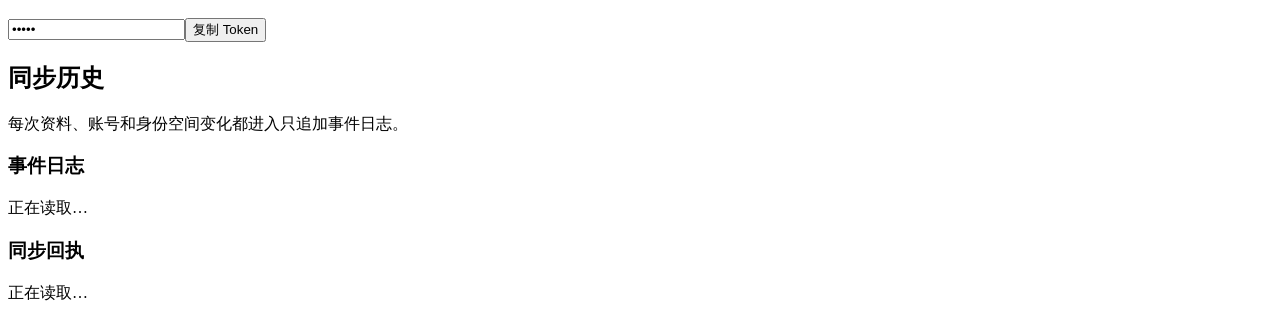
==== commit fb8beba6: "add automatic and CLI synchronization" ====
--- a/src/contextvault/web/index.html
+++ b/src/contextvault/web/index.html
@@ -104,7 +104,7 @@
             <article class="panel">
               <h3>添加本地账号引用</h3>
               <form id="account-form">
-                <label>平台<select name="platform"><option value="chatgpt">ChatGPT</option><option value="gemini">Gemini</option><option value="claude">Claude</option><option value="other">其他</option></select></label>
+                <label>平台<select name="platform" id="account-platform"><option value="chatgpt">ChatGPT</option><option value="gemini">Gemini</option><option value="claude">Claude</option><option value="other">其他</option></select></label>
                 <label>本地标签<input name="label" maxlength="80" placeholder="例如：个人 Gemini" required></label>
                 <p class="form-hint">这里只保存标签，不保存密码、Cookie 或 token。</p>
                 <button class="primary" type="submit">添加账号</button>
@@ -124,7 +124,7 @@
 
         <section class="view" id="routes-view">
           <div class="section-intro"><div><h2>同步路线</h2><p>明确来源账号、身份空间和目标账号。</p></div></div>
-          <div class="grid form-layout"><article class="panel"><h3>现有路线</h3><div id="routes-list" class="list"><p class="muted">正在读取…</p></div></article><article class="panel"><h3>创建同步路线</h3><form id="route-form"><label>来源账号<select name="source_account_id" id="route-source"><option value="">所有已确认来源</option></select></label><label>身份空间<select name="space" id="route-space"></select></label><label>目标账号<select name="target_account_id" id="route-target" required></select></label><label>允许类别<input name="categories" value="*" placeholder="identity,preference"></label><label>最高敏感级别<select name="max_sensitivity"><option value="personal">个人</option><option value="private">私密</option><option value="sensitive">敏感</option></select></label><label>敏感策略<select name="sensitive_mode"><option value="block">永不发送</option><option value="ask">每次询问</option><option value="allow">已授权时自动允许</option></select></label><label>附件方式<select name="attachment_mode"><option value="reference">只同步引用</option><option value="extracted_text">同步已批准提取文本</option><option value="exclude">不包含附件</option><option value="transfer">即时转传（需要提供商适配器）</option></select></label><button class="primary" type="submit">创建路线</button><p class="form-message" id="route-message" role="status"></p></form></article></div>
+          <div class="grid form-layout"><article class="panel"><h3>现有路线</h3><div id="routes-list" class="list"><p class="muted">正在读取…</p></div></article><article class="panel"><h3>创建同步路线</h3><form id="route-form"><label>来源账号<select name="source_account_id" id="route-source"><option value="">所有已确认来源</option></select></label><label>身份空间<select name="space" id="route-space"></select></label><label>目标账号<select name="target_account_id" id="route-target" required></select></label><label>允许类别<input name="categories" value="*" placeholder="identity,preference"></label><label>最高敏感级别<select name="max_sensitivity"><option value="personal">个人</option><option value="private">私密</option><option value="sensitive">敏感</option></select></label><label>敏感策略<select name="sensitive_mode"><option value="block">永不发送</option><option value="ask">每次询问</option><option value="allow">已授权时自动允许</option></select></label><label>附件方式<select name="attachment_mode"><option value="reference">只同步引用</option><option value="extracted_text">同步已批准提取文本</option><option value="exclude">不包含附件</option><option value="transfer">即时转传（需要提供商适配器）</option></select></label><label>同步模式<select name="automation_mode"><option value="manual">半自动：预览后填入</option><option value="full">全自动：定期打开页面并发送</option></select></label><label>全自动最短间隔（分钟）<input name="automation_interval_minutes" type="number" min="5" max="10080" value="60"></label><label class="check"><input name="risk_acknowledged" type="checkbox" value="true"><span>我理解全自动可能把资料发给当前错误登录的账号，第三方可能长期保留数据，并已检查 route 白名单与敏感策略。</span></label><button class="primary" type="submit">创建路线</button><p class="form-message" id="route-message" role="status"></p></form></article></div>
         </section>
         <section class="view" id="devices-view"><div class="section-intro"><div><h2>设备</h2><p>只采集硬件、系统、工具版本和白名单元数据。</p></div><button class="primary" id="scan-device">扫描本机</button></div><article class="panel"><div id="devices-list" class="list"><p class="muted">正在读取…</p></div></article></section>
 
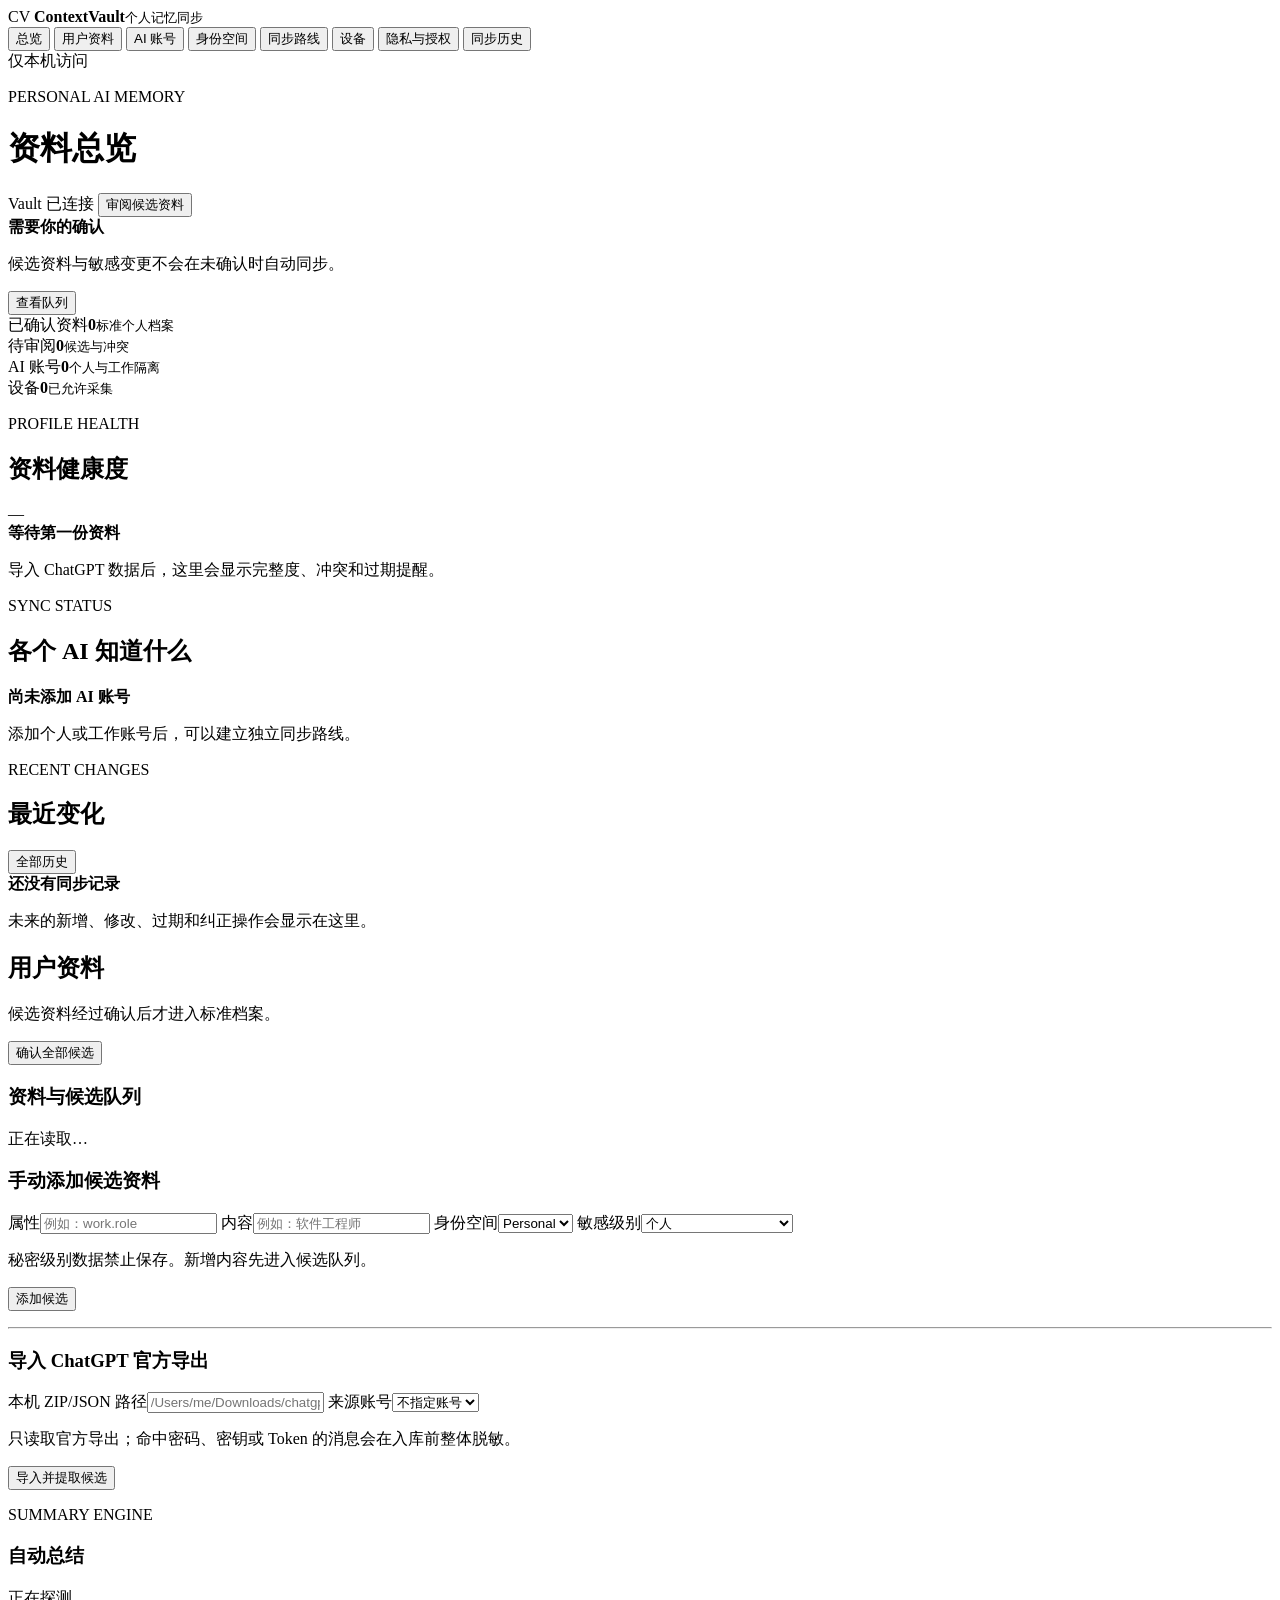
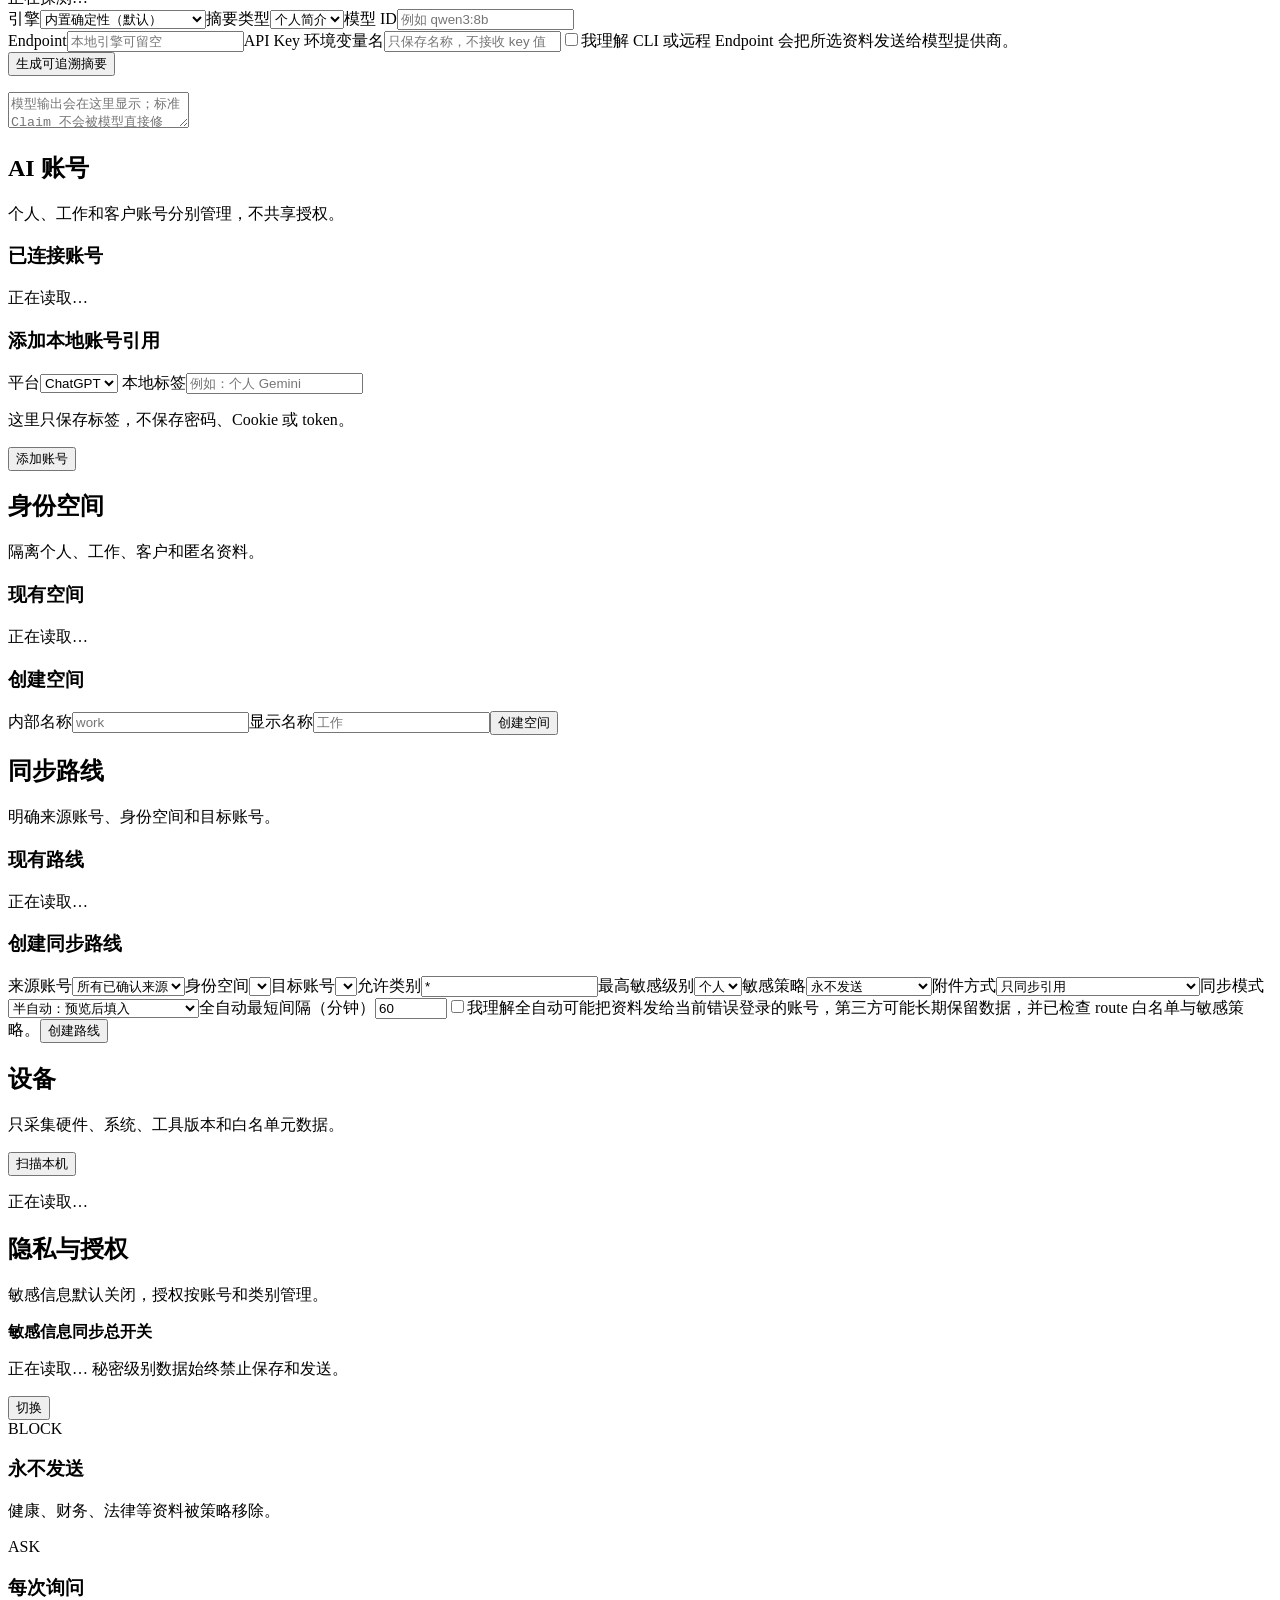
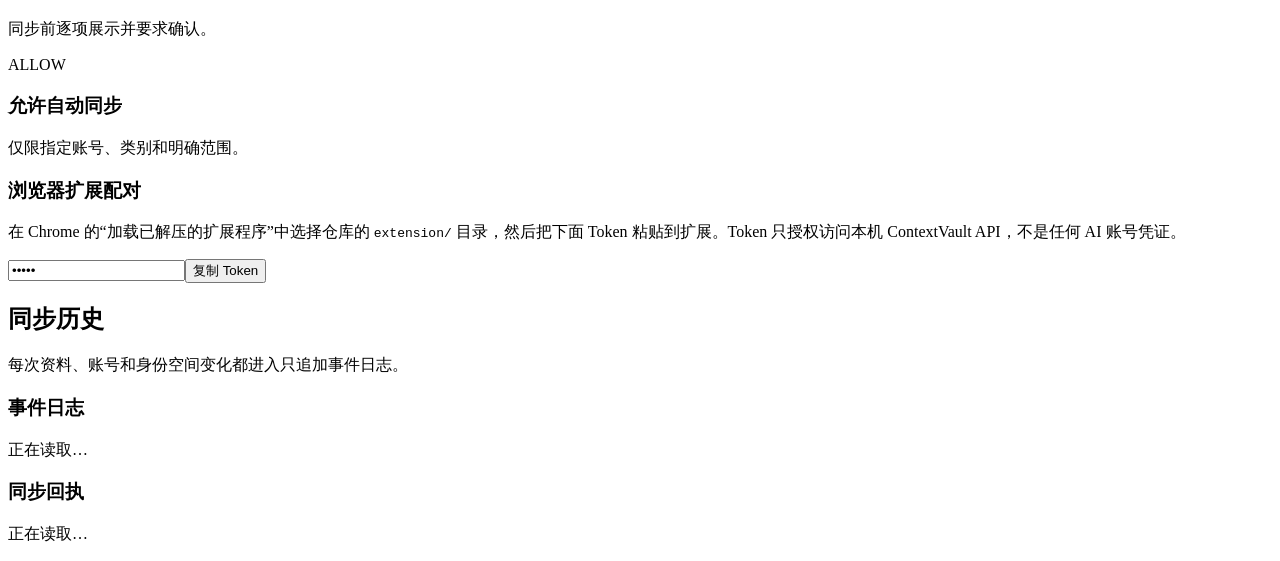
==== commit c0343aee: "add bidirectional web automation" ====
--- a/src/contextvault/web/index.html
+++ b/src/contextvault/web/index.html
@@ -92,6 +92,16 @@
               </form>
             </article>
           </div>
+          <article class="panel timeline-panel">
+            <div class="panel-heading"><div><p class="eyebrow">SUMMARY ENGINE</p><h3>自动总结</h3></div><span class="chip" id="model-status">正在探测…</span></div>
+            <form id="summary-form">
+              <div class="grid form-layout">
+                <div><label>引擎<select name="engine"><option value="deterministic">内置确定性（默认）</option><option value="ollama">Ollama 本地</option><option value="lmstudio">LM Studio 本地</option><option value="codex-cli">已登录 Codex CLI</option><option value="claude-code">已登录 Claude Code</option><option value="openai-compatible">其他 OpenAI-compatible</option></select></label><label>摘要类型<select name="summary_type"><option value="personal">个人简介</option><option value="full">完整档案</option><option value="work">工作</option><option value="project">项目</option><option value="devices">设备</option><option value="recent">最近变化</option></select></label><label>模型 ID<input name="model" placeholder="例如 qwen3:8b"></label></div>
+                <div><label>Endpoint<input name="base_url" placeholder="本地引擎可留空"></label><label>API Key 环境变量名<input name="api_key_env" placeholder="只保存名称，不接收 key 值"></label><label class="check"><input name="allow_cloud" type="checkbox" value="true"><span>我理解 CLI 或远程 Endpoint 会把所选资料发送给模型提供商。</span></label></div>
+              </div>
+              <button class="primary" type="submit">生成可追溯摘要</button><p class="form-message" id="summary-message"></p><textarea id="summary-output" readonly placeholder="模型输出会在这里显示；标准 Claim 不会被模型直接修改。"></textarea>
+            </form>
+          </article>
         </section>
 
         <section class="view" id="accounts-view">
